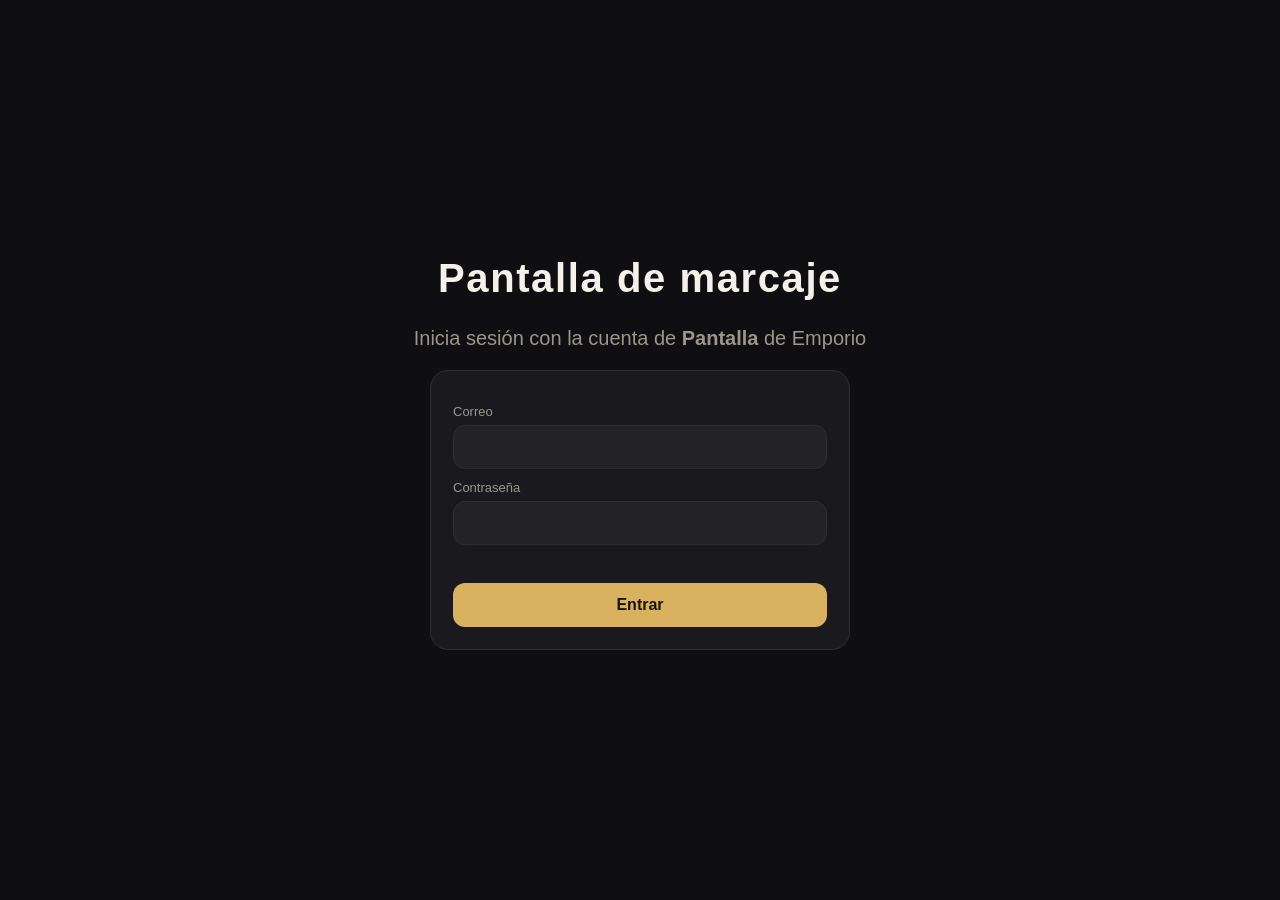
==== pantalla.html @ a4c2b2d4 "Add files via upload" ====
<!doctype html>
<html lang="es">
<head>
<meta charset="utf-8">
<meta name="viewport" content="width=device-width,initial-scale=1">
<title>Emporio · Pantalla de marcaje</title>
<link rel="icon" href="icons/icon-192.png">
<style>
  :root{--bg:#0f0f11;--card:#1a1a1e;--line:#2d2d34;--text:#f4f1ea;--muted:#9a968c;--gold:#d9b25f}
  *{box-sizing:border-box}
  html,body{margin:0;height:100%;background:var(--bg);color:var(--text);font:16px/1.4 -apple-system,"Segoe UI",Roboto,sans-serif}
  .wrap{min-height:100%;display:flex;flex-direction:column;align-items:center;justify-content:center;gap:18px;padding:24px;text-align:center}
  h1{margin:0;font-size:clamp(22px,3.2vw,40px);letter-spacing:.04em}
  .sub{color:var(--muted);font-size:clamp(14px,1.6vw,20px)}
  .qr{background:#fff;padding:18px;border-radius:24px;width:min(78vmin,620px);aspect-ratio:1/1;display:flex;align-items:center;justify-content:center}
  .qr svg{width:100%;height:100%}
  .bar{width:min(78vmin,620px);height:10px;border-radius:99px;background:#26262c;overflow:hidden}
  .bar i{display:block;height:100%;background:var(--gold);width:100%;transition:width .25s linear}
  .clock{font-size:clamp(34px,6vw,72px);font-weight:800;color:var(--gold);letter-spacing:.02em}
  .msg{color:#ef6a5b;min-height:1.4em}
  form{background:var(--card);border:1px solid var(--line);border-radius:18px;padding:22px;width:min(420px,100%);text-align:left}
  label{display:block;color:var(--muted);font-size:13px;margin:10px 0 4px}
  input{width:100%;padding:12px;border-radius:12px;border:1px solid var(--line);background:#222227;color:var(--text);font-size:16px}
  button{width:100%;margin-top:16px;padding:13px;border:0;border-radius:12px;background:var(--gold);color:#17130a;font-weight:700;font-size:16px;cursor:pointer}
  .hidden{display:none!important}
  .tiny{position:fixed;bottom:10px;right:14px;color:#55535a;font-size:12px}
</style>
</head>
<body>
<div class="wrap" id="login">
  <h1>Pantalla de marcaje</h1>
  <div class="sub">Inicia sesión con la cuenta de <b>Pantalla</b> de Emporio</div>
  <form id="f">
    <label>Correo</label><input id="em" type="email" autocomplete="username" required>
    <label>Contraseña</label><input id="pw" type="password" autocomplete="current-password" required>
    <div class="msg" id="lm"></div>
    <button>Entrar</button>
  </form>
</div>

<div class="wrap hidden" id="screen">
  <h1 id="gym">Emporio Fitness</h1>
  <div class="sub">Escanea este código con la app para marcar tu entrada</div>
  <div class="qr" id="qr"></div>
  <div class="bar"><i id="bar"></i></div>
  <div class="clock" id="clock">--:--</div>
  <div class="sub" id="date"></div>
  <div class="msg" id="err"></div>
</div>
<div class="tiny hidden" id="out"><a href="#" id="logout" style="color:inherit">Cerrar sesión</a></div>

<script src="vendor/supabase.js"></script>
<script src="vendor/qrcode.js"></script>
<script src="config.js"></script>
<script>
const C = window.EMPORIO;
const sb = supabase.createClient(C.SUPABASE_URL, C.SUPABASE_KEY, { auth: { persistSession: true, autoRefreshToken: true } });
const $ = id => document.getElementById(id);
let offset = 0, tok = null, busy = false, timer = null, retryAt = 0;

async function boot() {
  const { data } = await sb.auth.getSession();
  if (data.session) start(); else show('login');
}
function show(w) {
  $('login').classList.toggle('hidden', w !== 'login');
  $('screen').classList.toggle('hidden', w !== 'screen');
  $('out').classList.toggle('hidden', w !== 'screen');
}
$('f').addEventListener('submit', async e => {
  e.preventDefault(); $('lm').textContent = '';
  const { error } = await sb.auth.signInWithPassword({ email: $('em').value.trim(), password: $('pw').value });
  if (error) { $('lm').textContent = 'Correo o contraseña incorrectos'; return; }
  start();
});
$('logout').addEventListener('click', async e => { e.preventDefault(); clearInterval(timer); await sb.auth.signOut(); show('login'); });

async function start() {
  show('screen');
  try { if ('wakeLock' in navigator) { await navigator.wakeLock.request('screen'); } } catch (_) {}
  document.addEventListener('visibilitychange', async () => {
    if (document.visibilityState === 'visible') { try { await navigator.wakeLock.request('screen'); } catch (_) {} }
  });
  clearInterval(timer);
  timer = setInterval(tick, 250);
  tick();
}

async function fetchToken() {
  if (busy || Date.now() < retryAt) return; busy = true;
  try {
    const { data, error } = await sb.rpc('get_qr_token');
    if (error) throw error;
    tok = data;
    offset = data.server_now * 1000 - Date.now();
    $('gym').textContent = data.gym_name || 'Emporio Fitness';
    const q = qrcode(0, 'M'); q.addData('EMPORIO|' + data.token); q.make();
    $('qr').innerHTML = q.createSvgTag(1, 2);
    $('err').textContent = '';
  } catch (e) {
    retryAt = Date.now() + 4000;
    const m = String(e.message || e);
    $('err').textContent = /No autorizado/i.test(m)
      ? 'Esta cuenta no tiene rol de Pantalla. Pide a Gerencia que la configure.'
      : 'Sin conexión con el servidor. Reintentando…';
  } finally { busy = false; }
}

function tick() {
  const now = Date.now() + offset;
  const d = new Date();
  $('clock').textContent = d.toLocaleTimeString('es-GT', { hour: '2-digit', minute: '2-digit', hour12: false, timeZone: C.TZ });
  $('date').textContent = d.toLocaleDateString('es-GT', { weekday: 'long', day: 'numeric', month: 'long', timeZone: C.TZ });
  if (!tok) { fetchToken(); return; }
  const left = tok.expires_at * 1000 - now;
  $('bar').style.width = Math.max(0, Math.min(100, left / (tok.window * 1000) * 100)) + '%';
  if (left <= 1200) fetchToken();
  if (left < -5000) { tok = null; }
}
boot();
</script>
</body>
</html>
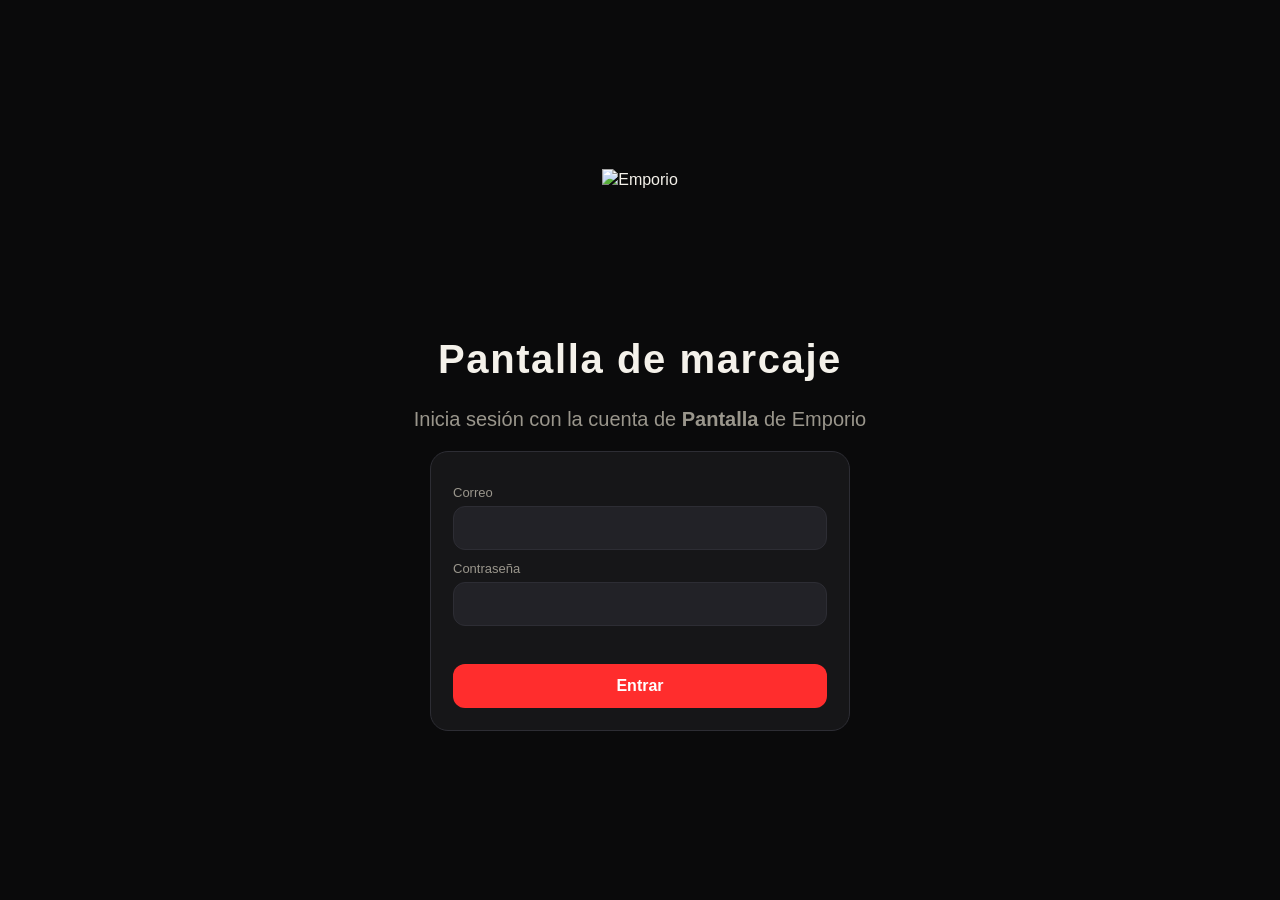
==== commit 3b4c5ccb: "Add files via upload" ====
--- a/pantalla.html
+++ b/pantalla.html
@@ -6,7 +6,7 @@
 <title>Emporio · Pantalla de marcaje</title>
 <link rel="icon" href="icons/icon-192.png">
 <style>
-  :root{--bg:#0f0f11;--card:#1a1a1e;--line:#2d2d34;--text:#f4f1ea;--muted:#9a968c;--gold:#d9b25f}
+  :root{--bg:#0a0a0b;--card:#161618;--line:#2d2d34;--text:#f4f1ea;--muted:#9a968c;--gold:#ff2d2d}
   *{box-sizing:border-box}
   html,body{margin:0;height:100%;background:var(--bg);color:var(--text);font:16px/1.4 -apple-system,"Segoe UI",Roboto,sans-serif}
   .wrap{min-height:100%;display:flex;flex-direction:column;align-items:center;justify-content:center;gap:18px;padding:24px;text-align:center}
@@ -21,14 +21,14 @@
   form{background:var(--card);border:1px solid var(--line);border-radius:18px;padding:22px;width:min(420px,100%);text-align:left}
   label{display:block;color:var(--muted);font-size:13px;margin:10px 0 4px}
   input{width:100%;padding:12px;border-radius:12px;border:1px solid var(--line);background:#222227;color:var(--text);font-size:16px}
-  button{width:100%;margin-top:16px;padding:13px;border:0;border-radius:12px;background:var(--gold);color:#17130a;font-weight:700;font-size:16px;cursor:pointer}
+  button{width:100%;margin-top:16px;padding:13px;border:0;border-radius:12px;background:var(--gold);color:#fff;font-weight:700;font-size:16px;cursor:pointer}
   .hidden{display:none!important}
   .tiny{position:fixed;bottom:10px;right:14px;color:#55535a;font-size:12px}
 </style>
 </head>
 <body>
 <div class="wrap" id="login">
-  <h1>Pantalla de marcaje</h1>
+  <img src="icons/logo-full.png" alt="Emporio" style="height:clamp(90px,16vh,160px)"><h1>Pantalla de marcaje</h1>
   <div class="sub">Inicia sesión con la cuenta de <b>Pantalla</b> de Emporio</div>
   <form id="f">
     <label>Correo</label><input id="em" type="email" autocomplete="username" required>
@@ -39,7 +39,7 @@
 </div>
 
 <div class="wrap hidden" id="screen">
-  <h1 id="gym">Emporio Fitness</h1>
+  <img src="icons/logo-full.png" alt="Emporio" style="height:clamp(70px,13vh,130px)"><h1 id="gym" style="display:none">Emporio Fitness</h1>
   <div class="sub">Escanea este código con la app para marcar tu entrada</div>
   <div class="qr" id="qr"></div>
   <div class="bar"><i id="bar"></i></div>
